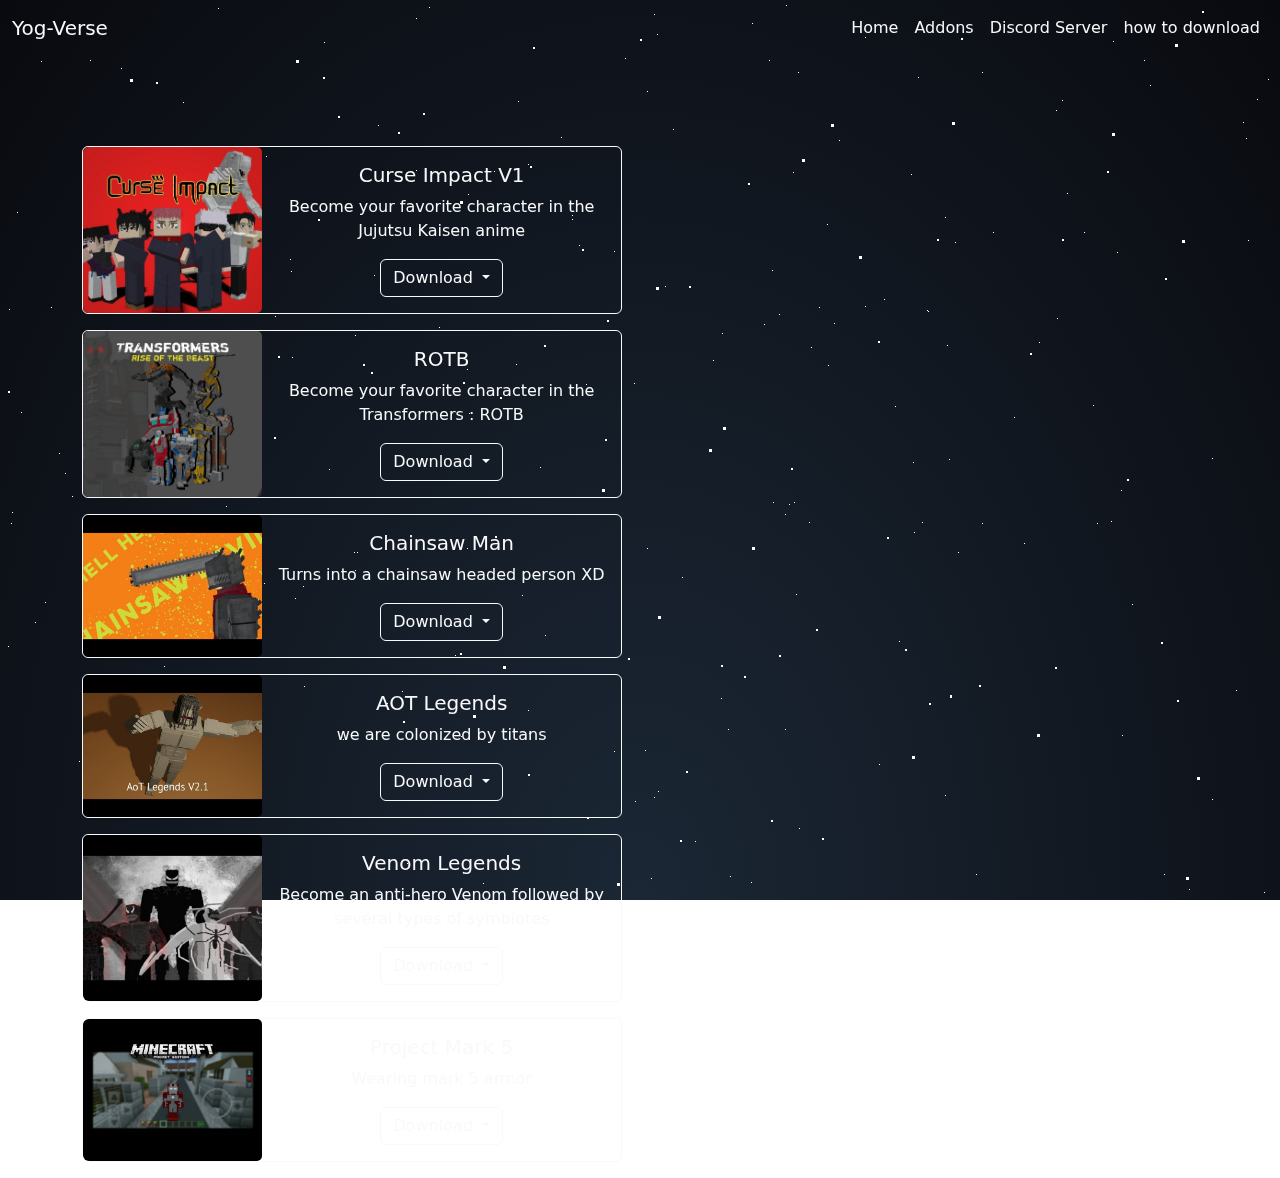
==== addons_page.html @ 13cfe0fe "Add files via upload" ====
<!DOCTYPE html>
<html lang="en">

<head>
  <meta charset="UTF-8">
  <meta name="viewport" content="width=device-width, initial-scale=1.0">
  <title>Home</title>
  <link rel="stylesheet" href="assets/css/style.css">
  <link rel="stylesheet" href="assets/css/bootstrap.min.css">
  <script defer src="assets/js/bootstrap.bundle.min.js"></script>
</head>

<body>
  <section class="wrapper">
    <div id="stars"></div>
    <div id="stars2"></div>
    <div id="stars3"></div>
  </section>

  <!-- Nav start -->
  <nav class="navbar navbar-expand-lg">
    <div class="container-fluid">
      <a class="navbar-brand text-light" href="index.html">Yog-Verse</a>
      <button class="navbar-toggler" type="button" data-bs-toggle="collapse" data-bs-target="#navbarNavAltMarkup"
        aria-controls="navbarNavAltMarkup" aria-expanded="false" aria-label="Toggle navigation">
        <span class="navbar-toggler-icon"></span>
      </button>
      <div class="collapse navbar-collapse" id="navbarNavAltMarkup">
        <div class="navbar-nav ms-auto">
          <a class="nav-link active text-light" aria-current="page" href="index.html">Home</a>
          <a class="nav-link text-light" href="addons_page.html">Addons</a>
          <a class="nav-link text-light" href="https://discord.gg/mgJJdWzcWv">Discord Server</a>
          <a class="nav-link text-light" href="https://youtube.com/shorts/YGCl0QVILXU?feature=share">how to download</a>
        </div>
      </div>
    </div>
  </nav>
  <!-- Nav end -->

  <section class="content2">
    <div class="container text-center text-light">
      <section class="hero">
        <!-- Curse Impact -->
        <div class="col">
          <div class="card mb-3 bg-transparent text-light border-light" style="max-width: 540px;">
            <div class="row g-0">
              <div class="col-md-4">
                <img src="assets/img/addons/CurseImpact.jpg" class="card-img rounded-start c-image">
              </div>
              <div class="col-md-8">
                <div class="card-body">
                  <h5 class="card-title">Curse Impact V1</h5>
                  <p class="card-text">Become your favorite character in the Jujutsu Kaisen anime</p>
                  <div class="dropdown">
                    <button class="btn btn-outline-light dropdown-toggle" type="button" data-bs-toggle="dropdown"
                      aria-expanded="false">
                      Download
                    </button>
                    <ul class="dropdown-menu">
                      <li><a class="dropdown-item"
                          href="https://www.mediafire.com/file/xs3nrbsyyehcwqd/curseImpact_1.20.81.mcaddon/file">For
                          Minecraft Pe 1.20.81</a></li>
                    </ul>
                  </div>
                </div>
              </div>
            </div>
          </div>
        </div>
        <!-- Curse Impact -->

        <!-- Rotb -->
        <div class="col">
          <div class="card mb-3 bg-transparent text-light border-light" style="max-width: 540px;">
            <div class="row g-0">
              <div class="col-md-4">
                <img src="assets/img/addons/Rotb.jpg" class="card-img rounded-start c-image">
              </div>
              <div class="col-md-8">
                <div class="card-body">
                  <h5 class="card-title">ROTB</h5>
                  <p class="card-text">Become your favorite character in the Transformers : ROTB</p>
                  <div class="dropdown">
                    <button class="btn btn-outline-light dropdown-toggle" type="button" data-bs-toggle="dropdown"
                      aria-expanded="false">
                      Download
                    </button>
                    <ul class="dropdown-menu">
                      <li><a class="dropdown-item"
                          href="https://www.mediafire.com/file/dchjpwi5pqcoc8w/ROTB-Map.zip/file">
                          Include Map</a></li>
                    </ul>
                  </div>
                </div>
              </div>
            </div>
          </div>
        </div>
        <!-- Rotb -->

        <!-- Chainsaw Man -->
        <div class="col">
          <div class="card mb-3 bg-transparent text-light border-light" style="max-width: 540px;">
            <div class="row g-0">
              <div class="col-md-4">
                <img src="assets/img/addons/chainsawMan.jpg" class="card-img rounded-start c-image">
              </div>
              <div class="col-md-8">
                <div class="card-body">
                  <h5 class="card-title">Chainsaw Man</h5>
                  <p class="card-text">Turns into a chainsaw headed person XD</p>
                  <div class="dropdown">
                    <button class="btn btn-outline-light dropdown-toggle" type="button" data-bs-toggle="dropdown"
                      aria-expanded="false">
                      Download
                    </button>
                    <ul class="dropdown-menu">
                      <li><a class="dropdown-item"
                          href="https://www.mediafire.com/file/15qdfbfw9cyu997/ChainsawMan_V1.zip/file">Version 1</a></li>
                          <li><a class="dropdown-item"
                            href="https://www.mediafire.com/file/bqsvydxfjxfstmn/ChainsawMan.mcaddon/file">Version 2</a></li>
                    </ul>
                  </div>
                </div>
              </div>
            </div>
          </div>
        </div>
        <!-- Chainsaw Man -->

        <!-- Aot -->
        <div class="col">
          <div class="card mb-3 bg-transparent text-light border-light" style="max-width: 540px;">
            <div class="row g-0">
              <div class="col-md-4">
                <img src="assets/img/addons/aot-legends.jpg" class="card-img rounded-start c-image">
              </div>
              <div class="col-md-8">
                <div class="card-body">
                  <h5 class="card-title">AOT Legends</h5>
                  <p class="card-text">we are colonized by titans</p>
                  <div class="dropdown">
                    <button class="btn btn-outline-light dropdown-toggle" type="button" data-bs-toggle="dropdown"
                      aria-expanded="false">
                      Download
                    </button>
                    <ul class="dropdown-menu">
                      <li><a class="dropdown-item" href="https://www.mediafire.com/file/mltpn8y6lc15j1r/AOT_Remake_V1.mcaddon/file">AOT V1</a></li>
                      <li><a class="dropdown-item" href="https://www.mediafire.com/file/kxf8bp538cio3pu/AoT_Legends_V1.5.mcaddon/file">AOT V1.5</a></li>
                      <li><a class="dropdown-item" href="https://www.mediafire.com/file/f0xepmtgtc8hzai/AoT_Legends_2.0.mcaddon/file">AOT V2</a></li>
                      <li><a class="dropdown-item" href="https://www.mediafire.com/file/5qihgt03e1gb109/Aot_Legends_2.1.7z/file">AOT V2.1</a></li>
                      <li><a class="dropdown-item" href="https://www.mediafire.com/file/ptelv0stjn405rn/AoT_The_War_Update.zip/file">AOT The War Update</a></li>
                      <li><a class="dropdown-item" href="https://www.mediafire.com/file/xiwmjmskhfdvfj4/BecomeNineTitans%255BBeta%255D.zip/file">Become Nine Titans[Beta]</a></li>
                    </ul>
                  </div>
                </div>
              </div>
            </div>
          </div>
        </div>
        <!-- Aot -->

        <!-- Venom -->
        <div class="col">
          <div class="card mb-3 bg-transparent text-light border-light" style="max-width: 540px;">
            <div class="row g-0">
              <div class="col-md-4">
                <img src="assets/img/addons/venom-verse.jpg" class="card-img rounded-start c-image">
              </div>
              <div class="col-md-8">
                <div class="card-body">
                  <h5 class="card-title">Venom Legends</h5>
                  <p class="card-text">Become an anti-hero Venom followed by several types of symbiotes</p>
                  <div class="dropdown">
                    <button class="btn btn-outline-light dropdown-toggle" type="button" data-bs-toggle="dropdown"
                      aria-expanded="false">
                      Download
                    </button>
                    <ul class="dropdown-menu">
                      <li><a class="dropdown-item" href="https://www.mediafire.com/file/fsagnwci491evcp/Venom_Addon.mcaddon/file">V1</a></li>
                      <li><a class="dropdown-item" href="https://www.mediafire.com/file/a5jllmhaovycs0v/Venom_Legends_V2.mcaddon/file">V2</a></li>
                      <li><a class="dropdown-item" href="https://www.mediafire.com/file/g2a5wkzkvc0fzs3/Venom_V3_%2528Fix%2529.zip/file">V3</a></li>
                    </ul>
                  </div>
                </div>
              </div>
            </div>
          </div>
        </div>
        <!-- Venom -->

        <!-- IronMan -->
        <div class="col">
          <div class="card mb-3 bg-transparent text-light border-light" style="max-width: 540px;">
            <div class="row g-0">
              <div class="col-md-4">
                <img src="assets/img/addons/iMark5.jpg" class="card-img rounded-start c-image">
              </div>
              <div class="col-md-8">
                <div class="card-body">
                  <h5 class="card-title">Project Mark 5</h5>
                  <p class="card-text">Wearing mark 5 armor</p>
                  <div class="dropdown">
                    <button class="btn btn-outline-light dropdown-toggle" type="button" data-bs-toggle="dropdown"
                      aria-expanded="false">
                      Download
                    </button>
                    <ul class="dropdown-menu">
                      <li><a class="dropdown-item" href="https://www.mediafire.com/file/3ujylip0rggehuo/Mark5_Beta_V0.1_.zip/file">Beta</a></li>
                      <li><a class="dropdown-item" href="https://www.mediafire.com/file/k5b8llivocb3u3o/ProjectMk5_V1.zip/file">v1</a></li>
                    </ul>
                  </div>
                </div>
              </div>
            </div>
          </div>
        </div>
        <!-- IronMan -->
      </section>
    </div>
  </section>

</body>

</html>
---- assets/css/style.css ----
.wrapper {
    position: fixed;
    top: 0;
    left: 0;
    height: 100vh;
    width: 100%;
    background: radial-gradient(ellipse at bottom, #1b2735 0%, #090a0f 100%);
    margin: 0;
    padding: 0;
}

body {
    padding: 0;
    margin: 0;
}

.content{
    position: fixed;
    top: 0;
    left: 0;
    height: 100vh;
    overflow: hidden;
}

.content{
    position: fixed;
    top: 0;
    left: 0;
    height: 100vh;
    overflow-y: scroll;
}


#stars {
    width: 1px;
    height: 1px;
    background: transparent;
    animation: animStar 50s linear infinite;
    /* STARS */
    /* ----------------------------------------------------------------------------- */
    box-shadow: 779px 1331px #fff, 324px 42px #fff, 303px 586px #fff,
        1312px 276px #fff, 451px 625px #fff, 521px 1931px #fff, 1087px 1871px #fff,
        36px 1546px #fff, 132px 934px #fff, 1698px 901px #fff, 1418px 664px #fff,
        1448px 1157px #fff, 1084px 232px #fff, 347px 1776px #fff, 1722px 243px #fff,
        1629px 835px #fff, 479px 969px #fff, 1231px 960px #fff, 586px 384px #fff,
        164px 527px #fff, 8px 646px #fff, 1150px 1126px #fff, 665px 1357px #fff,
        1556px 1982px #fff, 1260px 1961px #fff, 1675px 1741px #fff,
        1843px 1514px #fff, 718px 1628px #fff, 242px 1343px #fff, 1497px 1880px #fff,
        1364px 230px #fff, 1739px 1302px #fff, 636px 959px #fff, 304px 686px #fff,
        614px 751px #fff, 1935px 816px #fff, 1428px 60px #fff, 355px 335px #fff,
        1594px 158px #fff, 90px 60px #fff, 1553px 162px #fff, 1239px 1825px #fff,
        1945px 587px #fff, 749px 1785px #fff, 1987px 1172px #fff, 1301px 1237px #fff,
        1039px 342px #fff, 1585px 1481px #fff, 995px 1048px #fff, 524px 932px #fff,
        214px 413px #fff, 1701px 1300px #fff, 1037px 1613px #fff, 1871px 996px #fff,
        1360px 1635px #fff, 1110px 1313px #fff, 412px 1783px #fff, 1949px 177px #fff,
        903px 1854px #fff, 700px 1936px #fff, 378px 125px #fff, 308px 834px #fff,
        1118px 962px #fff, 1350px 1929px #fff, 781px 1811px #fff, 561px 137px #fff,
        757px 1148px #fff, 1670px 1979px #fff, 343px 739px #fff, 945px 795px #fff,
        576px 1903px #fff, 1078px 1436px #fff, 1583px 450px #fff, 1366px 474px #fff,
        297px 1873px #fff, 192px 162px #fff, 1624px 1633px #fff, 59px 453px #fff,
        82px 1872px #fff, 1933px 498px #fff, 1966px 1974px #fff, 1975px 1688px #fff,
        779px 314px #fff, 1858px 1543px #fff, 73px 1507px #fff, 1693px 975px #fff,
        1683px 108px #fff, 1768px 1654px #fff, 654px 14px #fff, 494px 171px #fff,
        1689px 1895px #fff, 1660px 263px #fff, 1031px 903px #fff, 1203px 1393px #fff,
        1333px 1421px #fff, 1113px 41px #fff, 1206px 1645px #fff, 1325px 1635px #fff,
        142px 388px #fff, 572px 215px #fff, 1535px 296px #fff, 1419px 407px #fff,
        1379px 1003px #fff, 329px 469px #fff, 1791px 1652px #fff, 935px 1802px #fff,
        1330px 1820px #fff, 421px 1933px #fff, 828px 365px #fff, 275px 316px #fff,
        707px 960px #fff, 1605px 1554px #fff, 625px 58px #fff, 717px 1697px #fff,
        1669px 246px #fff, 1925px 322px #fff, 1154px 1803px #fff, 1929px 295px #fff,
        1248px 240px #fff, 1045px 1755px #fff, 166px 942px #fff, 1888px 1773px #fff,
        678px 1963px #fff, 1370px 569px #fff, 1974px 1400px #fff, 1786px 460px #fff,
        51px 307px #fff, 784px 1400px #fff, 730px 1258px #fff, 1712px 393px #fff,
        416px 170px #fff, 1797px 1932px #fff, 572px 219px #fff, 1557px 1856px #fff,
        218px 8px #fff, 348px 1334px #fff, 469px 413px #fff, 385px 1738px #fff,
        1357px 1818px #fff, 240px 942px #fff, 248px 1847px #fff, 1535px 806px #fff,
        236px 1514px #fff, 1429px 1556px #fff, 73px 1633px #fff, 1398px 1121px #fff,
        671px 1301px #fff, 1404px 1663px #fff, 740px 1018px #fff, 1600px 377px #fff,
        785px 514px #fff, 112px 1084px #fff, 1915px 1887px #fff, 1463px 1848px #fff,
        687px 1115px #fff, 1268px 1768px #fff, 1729px 1425px #fff,
        1284px 1022px #fff, 801px 974px #fff, 1975px 1317px #fff, 1354px 834px #fff,
        1446px 1484px #fff, 1283px 1786px #fff, 11px 523px #fff, 1842px 236px #fff,
        1355px 654px #fff, 429px 7px #fff, 1033px 1128px #fff, 157px 297px #fff,
        545px 635px #fff, 52px 1080px #fff, 827px 1520px #fff, 1121px 490px #fff,
        9px 309px #fff, 1744px 1586px #fff, 1014px 417px #fff, 1534px 524px #fff,
        958px 552px #fff, 1403px 1496px #fff, 387px 703px #fff, 1522px 548px #fff,
        1355px 282px #fff, 1532px 601px #fff, 1838px 790px #fff, 290px 259px #fff,
        295px 598px #fff, 1601px 539px #fff, 1561px 1272px #fff, 34px 1922px #fff,
        1024px 543px #fff, 467px 369px #fff, 722px 333px #fff, 1976px 1255px #fff,
        766px 983px #fff, 1582px 1285px #fff, 12px 512px #fff, 617px 1410px #fff,
        682px 577px #fff, 1334px 1438px #fff, 439px 327px #fff, 1617px 1661px #fff,
        673px 129px #fff, 794px 941px #fff, 1386px 1902px #fff, 37px 1353px #fff,
        1467px 1353px #fff, 416px 18px #fff, 187px 344px #fff, 200px 1898px #fff,
        1491px 1619px #fff, 811px 347px #fff, 924px 1827px #fff, 945px 217px #fff,
        1735px 1228px #fff, 379px 1890px #fff, 79px 761px #fff, 825px 1837px #fff,
        1980px 1558px #fff, 1308px 1573px #fff, 1488px 1726px #fff,
        382px 1208px #fff, 522px 595px #fff, 1277px 1898px #fff, 354px 552px #fff,
        161px 1784px #fff, 614px 251px #fff, 526px 1576px #fff, 17px 212px #fff,
        179px 996px #fff, 467px 1208px #fff, 1944px 1838px #fff, 1140px 1093px #fff,
        858px 1007px #fff, 200px 1064px #fff, 423px 1964px #fff, 1945px 439px #fff,
        1377px 689px #fff, 1120px 1437px #fff, 1876px 668px #fff, 907px 1324px #fff,
        343px 1976px #fff, 1816px 1501px #fff, 1849px 177px #fff, 647px 91px #fff,
        1984px 1012px #fff, 1336px 1300px #fff, 128px 648px #fff, 305px 1060px #fff,
        1324px 826px #fff, 1263px 1314px #fff, 1801px 629px #fff, 1614px 1555px #fff,
        1634px 90px #fff, 1603px 452px #fff, 891px 1984px #fff, 1556px 1906px #fff,
        121px 68px #fff, 1676px 1714px #fff, 516px 936px #fff, 1947px 1492px #fff,
        1455px 1519px #fff, 45px 602px #fff, 205px 1039px #fff, 793px 172px #fff,
        1562px 1739px #fff, 1056px 110px #fff, 1512px 379px #fff, 1795px 1621px #fff,
        1848px 607px #fff, 262px 1719px #fff, 477px 991px #fff, 483px 883px #fff,
        1239px 1197px #fff, 1496px 647px #fff, 1649px 25px #fff, 1491px 1946px #fff,
        119px 996px #fff, 179px 1472px #fff, 1341px 808px #fff, 1565px 1700px #fff,
        407px 1544px #fff, 1754px 357px #fff, 1288px 981px #fff, 902px 1997px #fff,
        1755px 1668px #fff, 186px 877px #fff, 1202px 1882px #fff, 461px 1213px #fff,
        1400px 748px #fff, 1969px 1899px #fff, 809px 522px #fff, 514px 1219px #fff,
        374px 275px #fff, 938px 1973px #fff, 357px 552px #fff, 144px 1722px #fff,
        1572px 912px #fff, 402px 1858px #fff, 1544px 1195px #fff, 667px 1257px #fff,
        727px 1496px #fff, 993px 232px #fff, 1772px 313px #fff, 1040px 1590px #fff,
        1204px 1973px #fff, 1268px 79px #fff, 1555px 1048px #fff, 986px 1707px #fff,
        978px 1710px #fff, 713px 360px #fff, 407px 863px #fff, 461px 736px #fff,
        284px 1608px #fff, 103px 430px #fff, 1283px 1319px #fff, 977px 1186px #fff,
        1966px 1516px #fff, 1287px 1129px #fff, 70px 1098px #fff, 1189px 889px #fff,
        1126px 1734px #fff, 309px 1292px #fff, 879px 764px #fff, 65px 473px #fff,
        1003px 1959px #fff, 658px 791px #fff, 402px 1576px #fff, 35px 622px #fff,
        529px 1589px #fff, 164px 666px #fff, 1876px 1290px #fff, 1541px 526px #fff,
        270px 1297px #fff, 440px 865px #fff, 1500px 802px #fff, 182px 1754px #fff,
        1264px 892px #fff, 272px 1249px #fff, 1289px 1535px #fff, 190px 1646px #fff,
        955px 242px #fff, 1456px 1597px #fff, 1727px 1983px #fff, 635px 801px #fff,
        226px 455px #fff, 1396px 1710px #fff, 849px 1863px #fff, 237px 1264px #fff,
        839px 140px #fff, 1122px 735px #fff, 1280px 15px #fff, 1318px 242px #fff,
        1819px 1148px #fff, 333px 1392px #fff, 1949px 553px #fff, 1878px 1332px #fff,
        467px 548px #fff, 1812px 1082px #fff, 1067px 193px #fff, 243px 156px #fff,
        483px 1616px #fff, 1714px 933px #fff, 759px 1800px #fff, 1822px 995px #fff,
        1877px 572px #fff, 581px 1084px #fff, 107px 732px #fff, 642px 1837px #fff,
        166px 1493px #fff, 1555px 198px #fff, 819px 307px #fff, 947px 345px #fff,
        827px 224px #fff, 927px 1394px #fff, 540px 467px #fff, 1093px 405px #fff,
        1140px 927px #fff, 130px 529px #fff, 33px 1980px #fff, 1147px 1663px #fff,
        1616px 1436px #fff, 528px 710px #fff, 798px 1100px #fff, 505px 1480px #fff,
        899px 641px #fff, 1909px 1949px #fff, 1311px 964px #fff, 979px 1301px #fff,
        1393px 969px #fff, 1793px 1886px #fff, 292px 357px #fff, 1196px 1718px #fff,
        1290px 1994px #fff, 537px 1973px #fff, 1181px 1674px #fff,
        1740px 1566px #fff, 1307px 265px #fff, 922px 522px #fff, 1892px 472px #fff,
        384px 1746px #fff, 392px 1098px #fff, 647px 548px #fff, 390px 1498px #fff,
        1246px 138px #fff, 730px 876px #fff, 192px 1472px #fff, 1790px 1789px #fff,
        928px 311px #fff, 1253px 1647px #fff, 747px 1921px #fff, 1561px 1025px #fff,
        1533px 1292px #fff, 1985px 195px #fff, 728px 729px #fff, 1712px 1936px #fff,
        512px 1717px #fff, 1528px 483px #fff, 313px 1642px #fff, 281px 1849px #fff,
        1212px 799px #fff, 435px 1191px #fff, 1422px 611px #fff, 1718px 1964px #fff,
        411px 944px #fff, 210px 636px #fff, 1502px 1295px #fff, 1434px 349px #fff,
        769px 60px #fff, 747px 1053px #fff, 789px 504px #fff, 1436px 1264px #fff,
        1893px 1225px #fff, 1394px 1788px #fff, 1108px 1317px #fff,
        1673px 1395px #fff, 854px 1010px #fff, 1705px 80px #fff, 1858px 148px #fff,
        1729px 344px #fff, 1388px 664px #fff, 895px 406px #fff, 1479px 157px #fff,
        1441px 1157px #fff, 552px 1900px #fff, 516px 364px #fff, 1647px 189px #fff,
        1427px 1071px #fff, 785px 729px #fff, 1080px 1710px #fff, 504px 204px #fff,
        1177px 1622px #fff, 657px 34px #fff, 1296px 1099px #fff, 248px 180px #fff,
        1212px 1568px #fff, 667px 1562px #fff, 695px 841px #fff, 1608px 1247px #fff,
        751px 882px #fff, 87px 167px #fff, 607px 1368px #fff, 1363px 1203px #fff,
        1836px 317px #fff, 1668px 1703px #fff, 830px 1154px #fff, 1721px 1398px #fff,
        1601px 1280px #fff, 976px 874px #fff, 1743px 254px #fff, 1020px 1815px #fff,
        1670px 1766px #fff, 1890px 735px #fff, 1379px 136px #fff, 1864px 695px #fff,
        206px 965px #fff, 1404px 1932px #fff, 1923px 1360px #fff, 247px 682px #fff,
        519px 1708px #fff, 645px 750px #fff, 1164px 1204px #fff, 834px 323px #fff,
        172px 1350px #fff, 213px 972px #fff, 1837px 190px #fff, 285px 1806px #fff,
        1047px 1299px #fff, 1548px 825px #fff, 1730px 324px #fff, 1346px 1909px #fff,
        772px 270px #fff, 345px 1190px #fff, 478px 1433px #fff, 1479px 25px #fff,
        1994px 1830px #fff, 1744px 732px #fff, 20px 1635px #fff, 690px 1795px #fff,
        1594px 569px #fff, 579px 245px #fff, 1398px 733px #fff, 408px 1352px #fff,
        1774px 120px #fff, 1152px 1370px #fff, 1698px 1810px #fff, 710px 1450px #fff,
        665px 286px #fff, 493px 1720px #fff, 786px 5px #fff, 637px 1140px #fff,
        764px 324px #fff, 927px 310px #fff, 938px 1424px #fff, 1884px 744px #fff,
        913px 462px #fff, 1831px 1936px #fff, 1527px 249px #fff, 36px 1381px #fff,
        1597px 581px #fff, 1530px 355px #fff, 949px 459px #fff, 799px 828px #fff,
        242px 1471px #fff, 654px 797px #fff, 796px 594px #fff, 1365px 678px #fff,
        752px 23px #fff, 1630px 541px #fff, 982px 72px #fff, 1733px 1831px #fff,
        21px 412px #fff, 775px 998px #fff, 335px 1945px #fff, 264px 583px #fff,
        158px 1311px #fff, 528px 164px #fff, 1978px 574px #fff, 717px 1203px #fff,
        734px 1591px #fff, 1555px 820px #fff, 16px 1943px #fff, 1625px 1177px #fff,
        1236px 690px #fff, 1585px 1590px #fff, 1737px 1728px #fff, 721px 698px #fff,
        1804px 1186px #fff, 166px 980px #fff, 1850px 230px #fff, 330px 1712px #fff,
        95px 797px #fff, 1948px 1078px #fff, 469px 939px #fff, 1269px 1899px #fff,
        955px 1220px #fff, 1137px 1075px #fff, 312px 1293px #fff, 986px 1762px #fff,
        1103px 1238px #fff, 428px 1993px #fff, 355px 570px #fff, 977px 1836px #fff,
        1395px 1092px #fff, 276px 913px #fff, 1743px 656px #fff, 773px 502px #fff,
        1686px 1322px #fff, 1516px 1945px #fff, 1334px 501px #fff, 266px 156px #fff,
        455px 655px #fff, 798px 72px #fff, 1059px 1259px #fff, 1402px 1687px #fff,
        236px 1329px #fff, 1455px 786px #fff, 146px 1228px #fff, 1851px 823px #fff,
        1062px 100px #fff, 1220px 953px #fff, 20px 1826px #fff, 36px 1063px #fff,
        1525px 338px #fff, 790px 1521px #fff, 741px 1099px #fff, 288px 1489px #fff,
        700px 1060px #fff, 390px 1071px #fff, 411px 1036px #fff, 1853px 1072px #fff,
        1446px 1085px #fff, 1164px 874px #fff, 924px 925px #fff, 291px 271px #fff,
        1257px 1964px #fff, 1580px 1352px #fff, 1507px 1216px #fff, 211px 956px #fff,
        985px 1195px #fff, 975px 1640px #fff, 518px 101px #fff, 663px 1395px #fff,
        914px 532px #fff, 145px 1320px #fff, 69px 1397px #fff, 982px 523px #fff,
        257px 725px #fff, 1599px 831px #fff, 1636px 1513px #fff, 1250px 1158px #fff,
        1132px 604px #fff, 183px 102px #fff, 1057px 318px #fff, 1247px 1835px #fff,
        1983px 1110px #fff, 1077px 1455px #fff, 921px 1770px #fff, 806px 1350px #fff,
        1938px 1992px #fff, 855px 1260px #fff, 902px 1345px #fff, 658px 1908px #fff,
        1845px 679px #fff, 712px 1482px #fff, 595px 950px #fff, 1784px 1992px #fff,
        1847px 1785px #fff, 691px 1004px #fff, 175px 1179px #fff, 1666px 1911px #fff,
        41px 61px #fff, 971px 1080px #fff, 1830px 1450px #fff, 1351px 1518px #fff,
        1257px 99px #fff, 1395px 1498px #fff, 1117px 252px #fff, 1779px 597px #fff,
        1346px 729px #fff, 1108px 1144px #fff, 402px 691px #fff, 72px 496px #fff,
        1673px 1604px #fff, 1497px 974px #fff, 1865px 1664px #fff, 88px 806px #fff,
        918px 77px #fff, 244px 1118px #fff, 256px 1820px #fff, 1851px 1840px #fff,
        605px 1851px #fff, 634px 383px #fff, 865px 37px #fff, 943px 1024px #fff,
        1951px 177px #fff, 1097px 523px #fff, 985px 1700px #fff, 1243px 122px #fff,
        768px 1070px #fff, 468px 194px #fff, 320px 1867px #fff, 1850px 185px #fff,
        380px 1616px #fff, 468px 1294px #fff, 1122px 1743px #fff, 884px 299px #fff,
        1300px 1917px #fff, 1860px 396px #fff, 1270px 990px #fff, 529px 733px #fff,
        1975px 1347px #fff, 1885px 685px #fff, 226px 506px #fff, 651px 878px #fff,
        1323px 680px #fff, 1284px 680px #fff, 238px 1967px #fff, 911px 174px #fff,
        1111px 521px #fff, 1150px 85px #fff, 794px 502px #fff, 484px 1856px #fff,
        1809px 368px #fff, 112px 953px #fff, 590px 1009px #fff, 1655px 311px #fff,
        100px 1026px #fff, 1803px 352px #fff, 865px 306px #fff, 1077px 1019px #fff,
        1335px 872px #fff, 1647px 1298px #fff, 1233px 1387px #fff, 698px 1036px #fff,
        659px 1860px #fff, 388px 1412px #fff, 1212px 458px #fff, 755px 1468px #fff,
        696px 1654px #fff, 1144px 60px #fff;
}

#stars:after {
    content: '';
    position: absolute;
    top: 2000px;
    width: 1px;
    height: 1px;
    background: transparent;
    /* STARS: AFTER*/
    /* ----------------------------------------------------------------------------- */
    box-shadow: 779px 1331px #fff, 324px 42px #fff, 303px 586px #fff,
        1312px 276px #fff, 451px 625px #fff, 521px 1931px #fff, 1087px 1871px #fff,
        36px 1546px #fff, 132px 934px #fff, 1698px 901px #fff, 1418px 664px #fff,
        1448px 1157px #fff, 1084px 232px #fff, 347px 1776px #fff, 1722px 243px #fff,
        1629px 835px #fff, 479px 969px #fff, 1231px 960px #fff, 586px 384px #fff,
        164px 527px #fff, 8px 646px #fff, 1150px 1126px #fff, 665px 1357px #fff,
        1556px 1982px #fff, 1260px 1961px #fff, 1675px 1741px #fff,
        1843px 1514px #fff, 718px 1628px #fff, 242px 1343px #fff, 1497px 1880px #fff,
        1364px 230px #fff, 1739px 1302px #fff, 636px 959px #fff, 304px 686px #fff,
        614px 751px #fff, 1935px 816px #fff, 1428px 60px #fff, 355px 335px #fff,
        1594px 158px #fff, 90px 60px #fff, 1553px 162px #fff, 1239px 1825px #fff,
        1945px 587px #fff, 749px 1785px #fff, 1987px 1172px #fff, 1301px 1237px #fff,
        1039px 342px #fff, 1585px 1481px #fff, 995px 1048px #fff, 524px 932px #fff,
        214px 413px #fff, 1701px 1300px #fff, 1037px 1613px #fff, 1871px 996px #fff,
        1360px 1635px #fff, 1110px 1313px #fff, 412px 1783px #fff, 1949px 177px #fff,
        903px 1854px #fff, 700px 1936px #fff, 378px 125px #fff, 308px 834px #fff,
        1118px 962px #fff, 1350px 1929px #fff, 781px 1811px #fff, 561px 137px #fff,
        757px 1148px #fff, 1670px 1979px #fff, 343px 739px #fff, 945px 795px #fff,
        576px 1903px #fff, 1078px 1436px #fff, 1583px 450px #fff, 1366px 474px #fff,
        297px 1873px #fff, 192px 162px #fff, 1624px 1633px #fff, 59px 453px #fff,
        82px 1872px #fff, 1933px 498px #fff, 1966px 1974px #fff, 1975px 1688px #fff,
        779px 314px #fff, 1858px 1543px #fff, 73px 1507px #fff, 1693px 975px #fff,
        1683px 108px #fff, 1768px 1654px #fff, 654px 14px #fff, 494px 171px #fff,
        1689px 1895px #fff, 1660px 263px #fff, 1031px 903px #fff, 1203px 1393px #fff,
        1333px 1421px #fff, 1113px 41px #fff, 1206px 1645px #fff, 1325px 1635px #fff,
        142px 388px #fff, 572px 215px #fff, 1535px 296px #fff, 1419px 407px #fff,
        1379px 1003px #fff, 329px 469px #fff, 1791px 1652px #fff, 935px 1802px #fff,
        1330px 1820px #fff, 421px 1933px #fff, 828px 365px #fff, 275px 316px #fff,
        707px 960px #fff, 1605px 1554px #fff, 625px 58px #fff, 717px 1697px #fff,
        1669px 246px #fff, 1925px 322px #fff, 1154px 1803px #fff, 1929px 295px #fff,
        1248px 240px #fff, 1045px 1755px #fff, 166px 942px #fff, 1888px 1773px #fff,
        678px 1963px #fff, 1370px 569px #fff, 1974px 1400px #fff, 1786px 460px #fff,
        51px 307px #fff, 784px 1400px #fff, 730px 1258px #fff, 1712px 393px #fff,
        416px 170px #fff, 1797px 1932px #fff, 572px 219px #fff, 1557px 1856px #fff,
        218px 8px #fff, 348px 1334px #fff, 469px 413px #fff, 385px 1738px #fff,
        1357px 1818px #fff, 240px 942px #fff, 248px 1847px #fff, 1535px 806px #fff,
        236px 1514px #fff, 1429px 1556px #fff, 73px 1633px #fff, 1398px 1121px #fff,
        671px 1301px #fff, 1404px 1663px #fff, 740px 1018px #fff, 1600px 377px #fff,
        785px 514px #fff, 112px 1084px #fff, 1915px 1887px #fff, 1463px 1848px #fff,
        687px 1115px #fff, 1268px 1768px #fff, 1729px 1425px #fff,
        1284px 1022px #fff, 801px 974px #fff, 1975px 1317px #fff, 1354px 834px #fff,
        1446px 1484px #fff, 1283px 1786px #fff, 11px 523px #fff, 1842px 236px #fff,
        1355px 654px #fff, 429px 7px #fff, 1033px 1128px #fff, 157px 297px #fff,
        545px 635px #fff, 52px 1080px #fff, 827px 1520px #fff, 1121px 490px #fff,
        9px 309px #fff, 1744px 1586px #fff, 1014px 417px #fff, 1534px 524px #fff,
        958px 552px #fff, 1403px 1496px #fff, 387px 703px #fff, 1522px 548px #fff,
        1355px 282px #fff, 1532px 601px #fff, 1838px 790px #fff, 290px 259px #fff,
        295px 598px #fff, 1601px 539px #fff, 1561px 1272px #fff, 34px 1922px #fff,
        1024px 543px #fff, 467px 369px #fff, 722px 333px #fff, 1976px 1255px #fff,
        766px 983px #fff, 1582px 1285px #fff, 12px 512px #fff, 617px 1410px #fff,
        682px 577px #fff, 1334px 1438px #fff, 439px 327px #fff, 1617px 1661px #fff,
        673px 129px #fff, 794px 941px #fff, 1386px 1902px #fff, 37px 1353px #fff,
        1467px 1353px #fff, 416px 18px #fff, 187px 344px #fff, 200px 1898px #fff,
        1491px 1619px #fff, 811px 347px #fff, 924px 1827px #fff, 945px 217px #fff,
        1735px 1228px #fff, 379px 1890px #fff, 79px 761px #fff, 825px 1837px #fff,
        1980px 1558px #fff, 1308px 1573px #fff, 1488px 1726px #fff,
        382px 1208px #fff, 522px 595px #fff, 1277px 1898px #fff, 354px 552px #fff,
        161px 1784px #fff, 614px 251px #fff, 526px 1576px #fff, 17px 212px #fff,
        179px 996px #fff, 467px 1208px #fff, 1944px 1838px #fff, 1140px 1093px #fff,
        858px 1007px #fff, 200px 1064px #fff, 423px 1964px #fff, 1945px 439px #fff,
        1377px 689px #fff, 1120px 1437px #fff, 1876px 668px #fff, 907px 1324px #fff,
        343px 1976px #fff, 1816px 1501px #fff, 1849px 177px #fff, 647px 91px #fff,
        1984px 1012px #fff, 1336px 1300px #fff, 128px 648px #fff, 305px 1060px #fff,
        1324px 826px #fff, 1263px 1314px #fff, 1801px 629px #fff, 1614px 1555px #fff,
        1634px 90px #fff, 1603px 452px #fff, 891px 1984px #fff, 1556px 1906px #fff,
        121px 68px #fff, 1676px 1714px #fff, 516px 936px #fff, 1947px 1492px #fff,
        1455px 1519px #fff, 45px 602px #fff, 205px 1039px #fff, 793px 172px #fff,
        1562px 1739px #fff, 1056px 110px #fff, 1512px 379px #fff, 1795px 1621px #fff,
        1848px 607px #fff, 262px 1719px #fff, 477px 991px #fff, 483px 883px #fff,
        1239px 1197px #fff, 1496px 647px #fff, 1649px 25px #fff, 1491px 1946px #fff,
        119px 996px #fff, 179px 1472px #fff, 1341px 808px #fff, 1565px 1700px #fff,
        407px 1544px #fff, 1754px 357px #fff, 1288px 981px #fff, 902px 1997px #fff,
        1755px 1668px #fff, 186px 877px #fff, 1202px 1882px #fff, 461px 1213px #fff,
        1400px 748px #fff, 1969px 1899px #fff, 809px 522px #fff, 514px 1219px #fff,
        374px 275px #fff, 938px 1973px #fff, 357px 552px #fff, 144px 1722px #fff,
        1572px 912px #fff, 402px 1858px #fff, 1544px 1195px #fff, 667px 1257px #fff,
        727px 1496px #fff, 993px 232px #fff, 1772px 313px #fff, 1040px 1590px #fff,
        1204px 1973px #fff, 1268px 79px #fff, 1555px 1048px #fff, 986px 1707px #fff,
        978px 1710px #fff, 713px 360px #fff, 407px 863px #fff, 461px 736px #fff,
        284px 1608px #fff, 103px 430px #fff, 1283px 1319px #fff, 977px 1186px #fff,
        1966px 1516px #fff, 1287px 1129px #fff, 70px 1098px #fff, 1189px 889px #fff,
        1126px 1734px #fff, 309px 1292px #fff, 879px 764px #fff, 65px 473px #fff,
        1003px 1959px #fff, 658px 791px #fff, 402px 1576px #fff, 35px 622px #fff,
        529px 1589px #fff, 164px 666px #fff, 1876px 1290px #fff, 1541px 526px #fff,
        270px 1297px #fff, 440px 865px #fff, 1500px 802px #fff, 182px 1754px #fff,
        1264px 892px #fff, 272px 1249px #fff, 1289px 1535px #fff, 190px 1646px #fff,
        955px 242px #fff, 1456px 1597px #fff, 1727px 1983px #fff, 635px 801px #fff,
        226px 455px #fff, 1396px 1710px #fff, 849px 1863px #fff, 237px 1264px #fff,
        839px 140px #fff, 1122px 735px #fff, 1280px 15px #fff, 1318px 242px #fff,
        1819px 1148px #fff, 333px 1392px #fff, 1949px 553px #fff, 1878px 1332px #fff,
        467px 548px #fff, 1812px 1082px #fff, 1067px 193px #fff, 243px 156px #fff,
        483px 1616px #fff, 1714px 933px #fff, 759px 1800px #fff, 1822px 995px #fff,
        1877px 572px #fff, 581px 1084px #fff, 107px 732px #fff, 642px 1837px #fff,
        166px 1493px #fff, 1555px 198px #fff, 819px 307px #fff, 947px 345px #fff,
        827px 224px #fff, 927px 1394px #fff, 540px 467px #fff, 1093px 405px #fff,
        1140px 927px #fff, 130px 529px #fff, 33px 1980px #fff, 1147px 1663px #fff,
        1616px 1436px #fff, 528px 710px #fff, 798px 1100px #fff, 505px 1480px #fff,
        899px 641px #fff, 1909px 1949px #fff, 1311px 964px #fff, 979px 1301px #fff,
        1393px 969px #fff, 1793px 1886px #fff, 292px 357px #fff, 1196px 1718px #fff,
        1290px 1994px #fff, 537px 1973px #fff, 1181px 1674px #fff,
        1740px 1566px #fff, 1307px 265px #fff, 922px 522px #fff, 1892px 472px #fff,
        384px 1746px #fff, 392px 1098px #fff, 647px 548px #fff, 390px 1498px #fff,
        1246px 138px #fff, 730px 876px #fff, 192px 1472px #fff, 1790px 1789px #fff,
        928px 311px #fff, 1253px 1647px #fff, 747px 1921px #fff, 1561px 1025px #fff,
        1533px 1292px #fff, 1985px 195px #fff, 728px 729px #fff, 1712px 1936px #fff,
        512px 1717px #fff, 1528px 483px #fff, 313px 1642px #fff, 281px 1849px #fff,
        1212px 799px #fff, 435px 1191px #fff, 1422px 611px #fff, 1718px 1964px #fff,
        411px 944px #fff, 210px 636px #fff, 1502px 1295px #fff, 1434px 349px #fff,
        769px 60px #fff, 747px 1053px #fff, 789px 504px #fff, 1436px 1264px #fff,
        1893px 1225px #fff, 1394px 1788px #fff, 1108px 1317px #fff,
        1673px 1395px #fff, 854px 1010px #fff, 1705px 80px #fff, 1858px 148px #fff,
        1729px 344px #fff, 1388px 664px #fff, 895px 406px #fff, 1479px 157px #fff,
        1441px 1157px #fff, 552px 1900px #fff, 516px 364px #fff, 1647px 189px #fff,
        1427px 1071px #fff, 785px 729px #fff, 1080px 1710px #fff, 504px 204px #fff,
        1177px 1622px #fff, 657px 34px #fff, 1296px 1099px #fff, 248px 180px #fff,
        1212px 1568px #fff, 667px 1562px #fff, 695px 841px #fff, 1608px 1247px #fff,
        751px 882px #fff, 87px 167px #fff, 607px 1368px #fff, 1363px 1203px #fff,
        1836px 317px #fff, 1668px 1703px #fff, 830px 1154px #fff, 1721px 1398px #fff,
        1601px 1280px #fff, 976px 874px #fff, 1743px 254px #fff, 1020px 1815px #fff,
        1670px 1766px #fff, 1890px 735px #fff, 1379px 136px #fff, 1864px 695px #fff,
        206px 965px #fff, 1404px 1932px #fff, 1923px 1360px #fff, 247px 682px #fff,
        519px 1708px #fff, 645px 750px #fff, 1164px 1204px #fff, 834px 323px #fff,
        172px 1350px #fff, 213px 972px #fff, 1837px 190px #fff, 285px 1806px #fff,
        1047px 1299px #fff, 1548px 825px #fff, 1730px 324px #fff, 1346px 1909px #fff,
        772px 270px #fff, 345px 1190px #fff, 478px 1433px #fff, 1479px 25px #fff,
        1994px 1830px #fff, 1744px 732px #fff, 20px 1635px #fff, 690px 1795px #fff,
        1594px 569px #fff, 579px 245px #fff, 1398px 733px #fff, 408px 1352px #fff,
        1774px 120px #fff, 1152px 1370px #fff, 1698px 1810px #fff, 710px 1450px #fff,
        665px 286px #fff, 493px 1720px #fff, 786px 5px #fff, 637px 1140px #fff,
        764px 324px #fff, 927px 310px #fff, 938px 1424px #fff, 1884px 744px #fff,
        913px 462px #fff, 1831px 1936px #fff, 1527px 249px #fff, 36px 1381px #fff,
        1597px 581px #fff, 1530px 355px #fff, 949px 459px #fff, 799px 828px #fff,
        242px 1471px #fff, 654px 797px #fff, 796px 594px #fff, 1365px 678px #fff,
        752px 23px #fff, 1630px 541px #fff, 982px 72px #fff, 1733px 1831px #fff,
        21px 412px #fff, 775px 998px #fff, 335px 1945px #fff, 264px 583px #fff,
        158px 1311px #fff, 528px 164px #fff, 1978px 574px #fff, 717px 1203px #fff,
        734px 1591px #fff, 1555px 820px #fff, 16px 1943px #fff, 1625px 1177px #fff,
        1236px 690px #fff, 1585px 1590px #fff, 1737px 1728px #fff, 721px 698px #fff,
        1804px 1186px #fff, 166px 980px #fff, 1850px 230px #fff, 330px 1712px #fff,
        95px 797px #fff, 1948px 1078px #fff, 469px 939px #fff, 1269px 1899px #fff,
        955px 1220px #fff, 1137px 1075px #fff, 312px 1293px #fff, 986px 1762px #fff,
        1103px 1238px #fff, 428px 1993px #fff, 355px 570px #fff, 977px 1836px #fff,
        1395px 1092px #fff, 276px 913px #fff, 1743px 656px #fff, 773px 502px #fff,
        1686px 1322px #fff, 1516px 1945px #fff, 1334px 501px #fff, 266px 156px #fff,
        455px 655px #fff, 798px 72px #fff, 1059px 1259px #fff, 1402px 1687px #fff,
        236px 1329px #fff, 1455px 786px #fff, 146px 1228px #fff, 1851px 823px #fff,
        1062px 100px #fff, 1220px 953px #fff, 20px 1826px #fff, 36px 1063px #fff,
        1525px 338px #fff, 790px 1521px #fff, 741px 1099px #fff, 288px 1489px #fff,
        700px 1060px #fff, 390px 1071px #fff, 411px 1036px #fff, 1853px 1072px #fff,
        1446px 1085px #fff, 1164px 874px #fff, 924px 925px #fff, 291px 271px #fff,
        1257px 1964px #fff, 1580px 1352px #fff, 1507px 1216px #fff, 211px 956px #fff,
        985px 1195px #fff, 975px 1640px #fff, 518px 101px #fff, 663px 1395px #fff,
        914px 532px #fff, 145px 1320px #fff, 69px 1397px #fff, 982px 523px #fff,
        257px 725px #fff, 1599px 831px #fff, 1636px 1513px #fff, 1250px 1158px #fff,
        1132px 604px #fff, 183px 102px #fff, 1057px 318px #fff, 1247px 1835px #fff,
        1983px 1110px #fff, 1077px 1455px #fff, 921px 1770px #fff, 806px 1350px #fff,
        1938px 1992px #fff, 855px 1260px #fff, 902px 1345px #fff, 658px 1908px #fff,
        1845px 679px #fff, 712px 1482px #fff, 595px 950px #fff, 1784px 1992px #fff,
        1847px 1785px #fff, 691px 1004px #fff, 175px 1179px #fff, 1666px 1911px #fff,
        41px 61px #fff, 971px 1080px #fff, 1830px 1450px #fff, 1351px 1518px #fff,
        1257px 99px #fff, 1395px 1498px #fff, 1117px 252px #fff, 1779px 597px #fff,
        1346px 729px #fff, 1108px 1144px #fff, 402px 691px #fff, 72px 496px #fff,
        1673px 1604px #fff, 1497px 974px #fff, 1865px 1664px #fff, 88px 806px #fff,
        918px 77px #fff, 244px 1118px #fff, 256px 1820px #fff, 1851px 1840px #fff,
        605px 1851px #fff, 634px 383px #fff, 865px 37px #fff, 943px 1024px #fff,
        1951px 177px #fff, 1097px 523px #fff, 985px 1700px #fff, 1243px 122px #fff,
        768px 1070px #fff, 468px 194px #fff, 320px 1867px #fff, 1850px 185px #fff,
        380px 1616px #fff, 468px 1294px #fff, 1122px 1743px #fff, 884px 299px #fff,
        1300px 1917px #fff, 1860px 396px #fff, 1270px 990px #fff, 529px 733px #fff,
        1975px 1347px #fff, 1885px 685px #fff, 226px 506px #fff, 651px 878px #fff,
        1323px 680px #fff, 1284px 680px #fff, 238px 1967px #fff, 911px 174px #fff,
        1111px 521px #fff, 1150px 85px #fff, 794px 502px #fff, 484px 1856px #fff,
        1809px 368px #fff, 112px 953px #fff, 590px 1009px #fff, 1655px 311px #fff,
        100px 1026px #fff, 1803px 352px #fff, 865px 306px #fff, 1077px 1019px #fff,
        1335px 872px #fff, 1647px 1298px #fff, 1233px 1387px #fff, 698px 1036px #fff,
        659px 1860px #fff, 388px 1412px #fff, 1212px 458px #fff, 755px 1468px #fff,
        696px 1654px #fff, 1144px 60px #fff;
}

#stars2 {
    width: 2px;
    height: 2px;
    background: transparent;
    animation: animStar 100s linear infinite;
    /* STARS2 */
    /* ----------------------------------------------------------------------------- */
    box-shadow: 1448px 320px #fff, 1775px 1663px #fff, 332px 1364px #fff,
        878px 340px #fff, 569px 1832px #fff, 1422px 1684px #fff, 1946px 1907px #fff,
        121px 979px #fff, 1044px 1069px #fff, 463px 381px #fff, 423px 112px #fff,
        523px 1179px #fff, 779px 654px #fff, 1398px 694px #fff, 1085px 1464px #fff,
        1599px 1869px #fff, 801px 1882px #fff, 779px 1231px #fff, 552px 932px #fff,
        1057px 1196px #fff, 282px 1280px #fff, 496px 1986px #fff, 1833px 1120px #fff,
        1802px 1293px #fff, 6px 1696px #fff, 412px 1902px #fff, 605px 438px #fff,
        24px 1212px #fff, 234px 1320px #fff, 544px 344px #fff, 1107px 170px #fff,
        1603px 196px #fff, 905px 648px #fff, 68px 1458px #fff, 649px 1969px #fff,
        744px 675px #fff, 1127px 478px #fff, 714px 1814px #fff, 1486px 526px #fff,
        270px 1636px #fff, 1931px 149px #fff, 1807px 378px #fff, 8px 390px #fff,
        1415px 699px #fff, 1473px 1211px #fff, 1590px 141px #fff, 270px 1705px #fff,
        69px 1423px #fff, 1108px 1053px #fff, 1946px 128px #fff, 371px 371px #fff,
        1490px 220px #fff, 357px 1885px #fff, 363px 363px #fff, 1896px 1256px #fff,
        1979px 1050px #fff, 947px 1342px #fff, 1754px 242px #fff, 514px 974px #fff,
        65px 1477px #fff, 1840px 547px #fff, 950px 695px #fff, 459px 1150px #fff,
        1124px 1502px #fff, 481px 940px #fff, 680px 839px #fff, 797px 1169px #fff,
        1977px 1491px #fff, 734px 1724px #fff, 210px 298px #fff, 816px 628px #fff,
        686px 770px #fff, 1721px 267px #fff, 1663px 511px #fff, 1481px 1141px #fff,
        582px 248px #fff, 1308px 953px #fff, 628px 657px #fff, 897px 1535px #fff,
        270px 931px #fff, 791px 467px #fff, 1336px 1732px #fff, 1013px 1653px #fff,
        1911px 956px #fff, 587px 816px #fff, 83px 456px #fff, 930px 1478px #fff,
        1587px 1694px #fff, 614px 1200px #fff, 302px 1782px #fff, 1711px 1432px #fff,
        443px 904px #fff, 1666px 714px #fff, 1588px 1167px #fff, 273px 1075px #fff,
        1679px 461px #fff, 721px 664px #fff, 1202px 10px #fff, 166px 1126px #fff,
        331px 1628px #fff, 430px 1565px #fff, 1585px 509px #fff, 640px 38px #fff,
        822px 837px #fff, 1760px 1664px #fff, 1122px 1458px #fff, 398px 131px #fff,
        689px 285px #fff, 460px 652px #fff, 1627px 365px #fff, 348px 1648px #fff,
        819px 1946px #fff, 981px 1917px #fff, 323px 76px #fff, 979px 684px #fff,
        887px 536px #fff, 1348px 1596px #fff, 1055px 666px #fff, 1402px 1797px #fff,
        1300px 1055px #fff, 937px 238px #fff, 1474px 1815px #fff, 1144px 1710px #fff,
        1629px 1087px #fff, 911px 919px #fff, 771px 819px #fff, 403px 720px #fff,
        163px 736px #fff, 1062px 238px #fff, 1774px 818px #fff, 1874px 1178px #fff,
        1177px 699px #fff, 1244px 1244px #fff, 1371px 58px #fff, 564px 1515px #fff,
        1824px 487px #fff, 929px 702px #fff, 394px 1348px #fff, 1161px 641px #fff,
        219px 1841px #fff, 358px 941px #fff, 140px 1759px #fff, 1019px 1345px #fff,
        274px 436px #fff, 1433px 1605px #fff, 1798px 1426px #fff, 294px 1848px #fff,
        1681px 1877px #fff, 1344px 1824px #fff, 1439px 1632px #fff,
        161px 1012px #fff, 1308px 588px #fff, 1789px 582px #fff, 721px 1910px #fff,
        318px 218px #fff, 607px 319px #fff, 495px 535px #fff, 1552px 1575px #fff,
        1562px 67px #fff, 403px 926px #fff, 1096px 1800px #fff, 1814px 1709px #fff,
        1882px 1831px #fff, 533px 46px #fff, 823px 969px #fff, 530px 165px #fff,
        1030px 352px #fff, 1681px 313px #fff, 338px 115px #fff, 1607px 211px #fff,
        1718px 1184px #fff, 1589px 659px #fff, 278px 355px #fff, 464px 1464px #fff,
        1165px 277px #fff, 950px 694px #fff, 1746px 293px #fff, 793px 911px #fff,
        528px 773px #fff, 1883px 1694px #fff, 748px 182px #fff, 1924px 1531px #fff,
        100px 636px #fff, 1473px 1445px #fff, 1264px 1244px #fff, 850px 1377px #fff,
        987px 1976px #fff, 933px 1761px #fff, 922px 1270px #fff, 500px 396px #fff,
        1324px 8px #fff, 1967px 1814px #fff, 1072px 1401px #fff, 961px 37px #fff,
        156px 81px #fff, 1915px 502px #fff, 1076px 1846px #fff, 152px 1669px #fff,
        986px 1529px #fff, 1667px 1137px #fff;
}

#stars:after {
    content: '';
    position: absolute;
    top: 2000px;
    width: 2px;
    height: 2px;
    background: transparent;
    /* STARS2: AFTER */
    /* ----------------------------------------------------------------------------- */
    box-shadow: 1448px 320px #fff, 1775px 1663px #fff, 332px 1364px #fff,
        878px 340px #fff, 569px 1832px #fff, 1422px 1684px #fff, 1946px 1907px #fff,
        121px 979px #fff, 1044px 1069px #fff, 463px 381px #fff, 423px 112px #fff,
        523px 1179px #fff, 779px 654px #fff, 1398px 694px #fff, 1085px 1464px #fff,
        1599px 1869px #fff, 801px 1882px #fff, 779px 1231px #fff, 552px 932px #fff,
        1057px 1196px #fff, 282px 1280px #fff, 496px 1986px #fff, 1833px 1120px #fff,
        1802px 1293px #fff, 6px 1696px #fff, 412px 1902px #fff, 605px 438px #fff,
        24px 1212px #fff, 234px 1320px #fff, 544px 344px #fff, 1107px 170px #fff,
        1603px 196px #fff, 905px 648px #fff, 68px 1458px #fff, 649px 1969px #fff,
        744px 675px #fff, 1127px 478px #fff, 714px 1814px #fff, 1486px 526px #fff,
        270px 1636px #fff, 1931px 149px #fff, 1807px 378px #fff, 8px 390px #fff,
        1415px 699px #fff, 1473px 1211px #fff, 1590px 141px #fff, 270px 1705px #fff,
        69px 1423px #fff, 1108px 1053px #fff, 1946px 128px #fff, 371px 371px #fff,
        1490px 220px #fff, 357px 1885px #fff, 363px 363px #fff, 1896px 1256px #fff,
        1979px 1050px #fff, 947px 1342px #fff, 1754px 242px #fff, 514px 974px #fff,
        65px 1477px #fff, 1840px 547px #fff, 950px 695px #fff, 459px 1150px #fff,
        1124px 1502px #fff, 481px 940px #fff, 680px 839px #fff, 797px 1169px #fff,
        1977px 1491px #fff, 734px 1724px #fff, 210px 298px #fff, 816px 628px #fff,
        686px 770px #fff, 1721px 267px #fff, 1663px 511px #fff, 1481px 1141px #fff,
        582px 248px #fff, 1308px 953px #fff, 628px 657px #fff, 897px 1535px #fff,
        270px 931px #fff, 791px 467px #fff, 1336px 1732px #fff, 1013px 1653px #fff,
        1911px 956px #fff, 587px 816px #fff, 83px 456px #fff, 930px 1478px #fff,
        1587px 1694px #fff, 614px 1200px #fff, 302px 1782px #fff, 1711px 1432px #fff,
        443px 904px #fff, 1666px 714px #fff, 1588px 1167px #fff, 273px 1075px #fff,
        1679px 461px #fff, 721px 664px #fff, 1202px 10px #fff, 166px 1126px #fff,
        331px 1628px #fff, 430px 1565px #fff, 1585px 509px #fff, 640px 38px #fff,
        822px 837px #fff, 1760px 1664px #fff, 1122px 1458px #fff, 398px 131px #fff,
        689px 285px #fff, 460px 652px #fff, 1627px 365px #fff, 348px 1648px #fff,
        819px 1946px #fff, 981px 1917px #fff, 323px 76px #fff, 979px 684px #fff,
        887px 536px #fff, 1348px 1596px #fff, 1055px 666px #fff, 1402px 1797px #fff,
        1300px 1055px #fff, 937px 238px #fff, 1474px 1815px #fff, 1144px 1710px #fff,
        1629px 1087px #fff, 911px 919px #fff, 771px 819px #fff, 403px 720px #fff,
        163px 736px #fff, 1062px 238px #fff, 1774px 818px #fff, 1874px 1178px #fff,
        1177px 699px #fff, 1244px 1244px #fff, 1371px 58px #fff, 564px 1515px #fff,
        1824px 487px #fff, 929px 702px #fff, 394px 1348px #fff, 1161px 641px #fff,
        219px 1841px #fff, 358px 941px #fff, 140px 1759px #fff, 1019px 1345px #fff,
        274px 436px #fff, 1433px 1605px #fff, 1798px 1426px #fff, 294px 1848px #fff,
        1681px 1877px #fff, 1344px 1824px #fff, 1439px 1632px #fff,
        161px 1012px #fff, 1308px 588px #fff, 1789px 582px #fff, 721px 1910px #fff,
        318px 218px #fff, 607px 319px #fff, 495px 535px #fff, 1552px 1575px #fff,
        1562px 67px #fff, 403px 926px #fff, 1096px 1800px #fff, 1814px 1709px #fff,
        1882px 1831px #fff, 533px 46px #fff, 823px 969px #fff, 530px 165px #fff,
        1030px 352px #fff, 1681px 313px #fff, 338px 115px #fff, 1607px 211px #fff,
        1718px 1184px #fff, 1589px 659px #fff, 278px 355px #fff, 464px 1464px #fff,
        1165px 277px #fff, 950px 694px #fff, 1746px 293px #fff, 793px 911px #fff,
        528px 773px #fff, 1883px 1694px #fff, 748px 182px #fff, 1924px 1531px #fff,
        100px 636px #fff, 1473px 1445px #fff, 1264px 1244px #fff, 850px 1377px #fff,
        987px 1976px #fff, 933px 1761px #fff, 922px 1270px #fff, 500px 396px #fff,
        1324px 8px #fff, 1967px 1814px #fff, 1072px 1401px #fff, 961px 37px #fff,
        156px 81px #fff, 1915px 502px #fff, 1076px 1846px #fff, 152px 1669px #fff,
        986px 1529px #fff, 1667px 1137px #fff;
}

#stars3 {
    width: 3px;
    height: 3px;
    background: transparent;
    animation: animStar 150s linear infinite;
    /* STARS3 */
    /* ----------------------------------------------------------------------------- */
    box-shadow: 387px 1878px #fff, 760px 1564px #fff, 1487px 999px #fff,
        948px 1828px #fff, 1977px 1001px #fff, 1284px 1963px #fff, 656px 284px #fff,
        1268px 1635px #fff, 1820px 598px #fff, 642px 1900px #fff, 296px 57px #fff,
        921px 1620px #fff, 476px 1858px #fff, 658px 613px #fff, 1171px 1363px #fff,
        1419px 283px #fff, 1037px 731px #fff, 503px 663px #fff, 1562px 463px #fff,
        383px 1197px #fff, 1171px 1233px #fff, 876px 1768px #fff, 856px 1615px #fff,
        1375px 1924px #fff, 1725px 918px #fff, 952px 119px #fff, 768px 1212px #fff,
        992px 1462px #fff, 1929px 717px #fff, 1947px 755px #fff, 1818px 1123px #fff,
        1896px 1672px #fff, 460px 198px #fff, 256px 271px #fff, 752px 544px #fff,
        1222px 1859px #fff, 1851px 443px #fff, 313px 1858px #fff, 709px 446px #fff,
        1546px 697px #fff, 674px 1155px #fff, 1112px 130px #fff, 355px 1790px #fff,
        1496px 974px #fff, 1696px 480px #fff, 1316px 1265px #fff, 1645px 1063px #fff,
        1182px 237px #fff, 427px 1582px #fff, 859px 253px #fff, 458px 939px #fff,
        1517px 1644px #fff, 1943px 60px #fff, 212px 1650px #fff, 966px 1786px #fff,
        473px 712px #fff, 130px 76px #fff, 1417px 1186px #fff, 909px 1580px #fff,
        1913px 762px #fff, 204px 1143px #fff, 1998px 1057px #fff, 1468px 1301px #fff,
        144px 1676px #fff, 21px 1601px #fff, 382px 1362px #fff, 912px 753px #fff,
        1488px 1405px #fff, 802px 156px #fff, 174px 550px #fff, 338px 1366px #fff,
        1197px 774px #fff, 602px 486px #fff, 682px 1877px #fff, 348px 1503px #fff,
        407px 1139px #fff, 950px 1400px #fff, 922px 1139px #fff, 1697px 293px #fff,
        1238px 1281px #fff, 1038px 1197px #fff, 376px 1889px #fff,
        1255px 1680px #fff, 1008px 1316px #fff, 1538px 1447px #fff,
        1186px 874px #fff, 1967px 640px #fff, 1341px 19px #fff, 29px 1732px #fff,
        16px 1650px #fff, 1021px 1075px #fff, 723px 424px #fff, 1175px 41px #fff,
        494px 1957px #fff, 1296px 431px #fff, 175px 1507px #fff, 831px 121px #fff,
        498px 1947px #fff, 617px 880px #fff, 240px 403px #fff;
}

#stars3:after {
    content: '';
    position: absolute;
    top: 2000px;
    width: 3px;
    height: 3px;
    background: transparent;
    /* STARS3: AFTER */
    /* ----------------------------------------------------------------------------- */
    box-shadow: 387px 1878px #fff, 760px 1564px #fff, 1487px 999px #fff,
        948px 1828px #fff, 1977px 1001px #fff, 1284px 1963px #fff, 656px 284px #fff,
        1268px 1635px #fff, 1820px 598px #fff, 642px 1900px #fff, 296px 57px #fff,
        921px 1620px #fff, 476px 1858px #fff, 658px 613px #fff, 1171px 1363px #fff,
        1419px 283px #fff, 1037px 731px #fff, 503px 663px #fff, 1562px 463px #fff,
        383px 1197px #fff, 1171px 1233px #fff, 876px 1768px #fff, 856px 1615px #fff,
        1375px 1924px #fff, 1725px 918px #fff, 952px 119px #fff, 768px 1212px #fff,
        992px 1462px #fff, 1929px 717px #fff, 1947px 755px #fff, 1818px 1123px #fff,
        1896px 1672px #fff, 460px 198px #fff, 256px 271px #fff, 752px 544px #fff,
        1222px 1859px #fff, 1851px 443px #fff, 313px 1858px #fff, 709px 446px #fff,
        1546px 697px #fff, 674px 1155px #fff, 1112px 130px #fff, 355px 1790px #fff,
        1496px 974px #fff, 1696px 480px #fff, 1316px 1265px #fff, 1645px 1063px #fff,
        1182px 237px #fff, 427px 1582px #fff, 859px 253px #fff, 458px 939px #fff,
        1517px 1644px #fff, 1943px 60px #fff, 212px 1650px #fff, 966px 1786px #fff,
        473px 712px #fff, 130px 76px #fff, 1417px 1186px #fff, 909px 1580px #fff,
        1913px 762px #fff, 204px 1143px #fff, 1998px 1057px #fff, 1468px 1301px #fff,
        144px 1676px #fff, 21px 1601px #fff, 382px 1362px #fff, 912px 753px #fff,
        1488px 1405px #fff, 802px 156px #fff, 174px 550px #fff, 338px 1366px #fff,
        1197px 774px #fff, 602px 486px #fff, 682px 1877px #fff, 348px 1503px #fff,
        407px 1139px #fff, 950px 1400px #fff, 922px 1139px #fff, 1697px 293px #fff,
        1238px 1281px #fff, 1038px 1197px #fff, 376px 1889px #fff,
        1255px 1680px #fff, 1008px 1316px #fff, 1538px 1447px #fff,
        1186px 874px #fff, 1967px 640px #fff, 1341px 19px #fff, 29px 1732px #fff,
        16px 1650px #fff, 1021px 1075px #fff, 723px 424px #fff, 1175px 41px #fff,
        494px 1957px #fff, 1296px 431px #fff, 175px 1507px #fff, 831px 121px #fff,
        498px 1947px #fff, 617px 880px #fff, 240px 403px #fff;
}

@keyframes animStar {
    from {
        transform: translateY(0px);
    }

    to {
        transform: translateY(-2000px);
    }
}

.hero {
    margin-top: 10vh;
}

.c-img {
    height: 100%;
    width: 100%;
}

.c-image{
    height: 100%;
    object-fit: cover;
}

/* Phone */
@media(max-width: 500px) {
    html {
        font-size: 65%;
    }
    .hero {
        margin-left: 0%;
    }
}
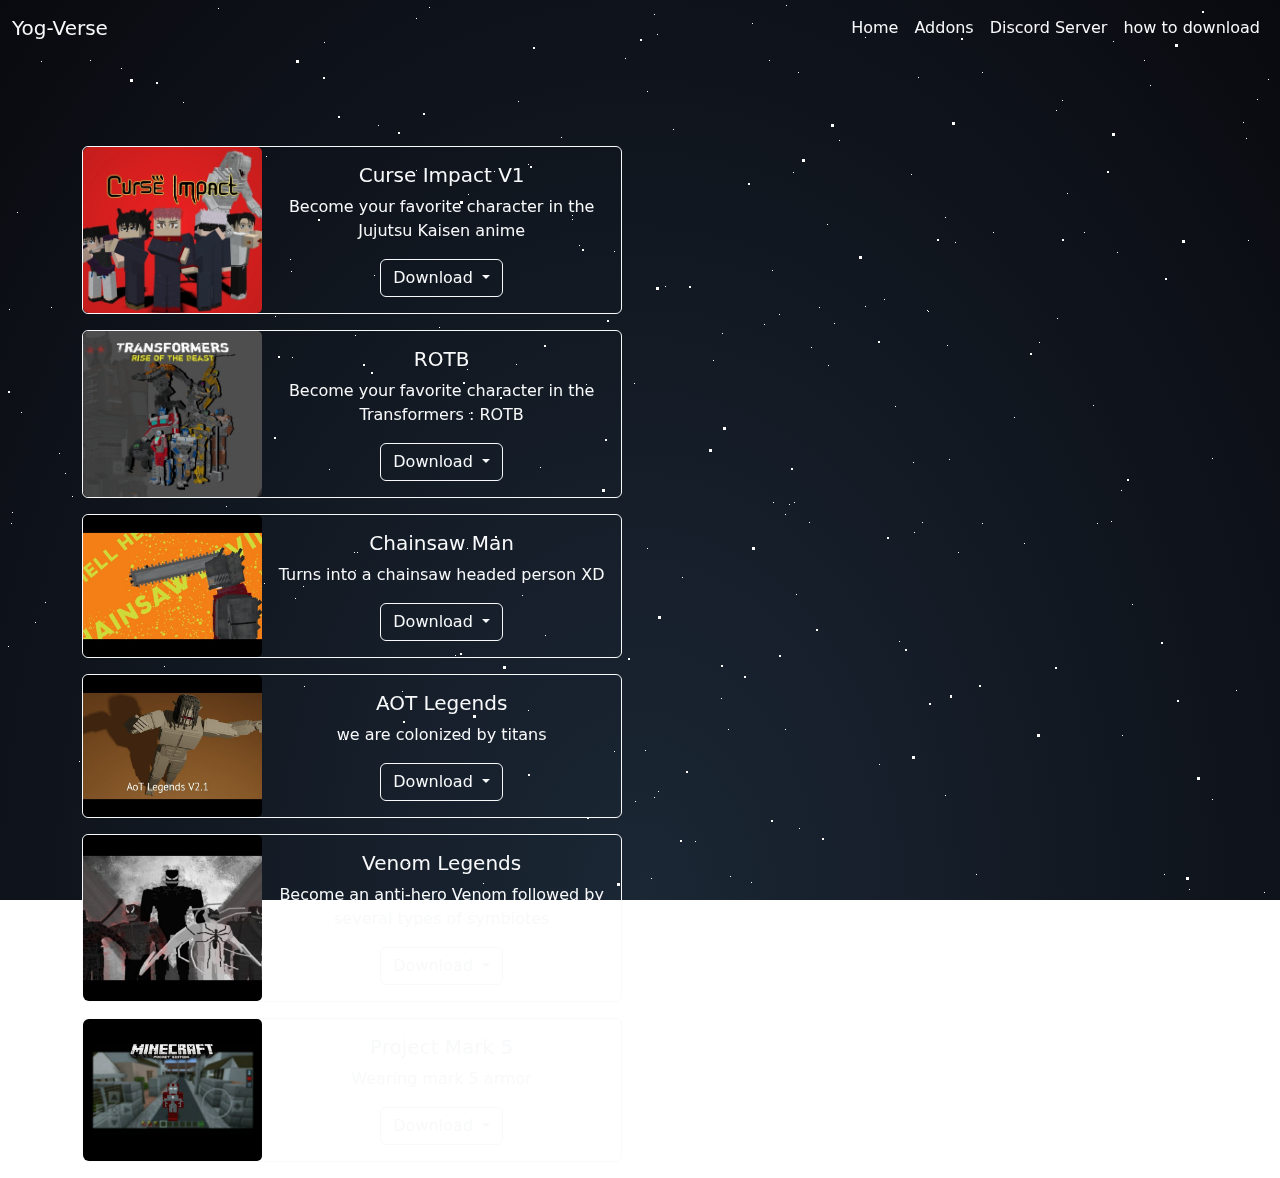
==== commit 6292eff0: "addons_page.html" ====
--- a/addons_page.html
+++ b/addons_page.html
@@ -30,7 +30,7 @@
           <a class="nav-link active text-light" aria-current="page" href="index.html">Home</a>
           <a class="nav-link text-light" href="addons_page.html">Addons</a>
           <a class="nav-link text-light" href="https://discord.gg/mgJJdWzcWv">Discord Server</a>
-          <a class="nav-link text-light" href="https://youtube.com/shorts/YGCl0QVILXU?feature=share">how to download</a>
+          <a class="nav-link text-light" href="https://youtube.com/shorts/aGXmsovmcww?si=TGYXkg1oc8W_G0_X">how to download</a>
         </div>
       </div>
     </div>
@@ -58,7 +58,7 @@
                     </button>
                     <ul class="dropdown-menu">
                       <li><a class="dropdown-item"
-                          href="https://www.mediafire.com/file/xs3nrbsyyehcwqd/curseImpact_1.20.81.mcaddon/file">For
+                          href="https://moneyblink.com/JJKAddon">For
                           Minecraft Pe 1.20.81</a></li>
                     </ul>
                   </div>
@@ -87,7 +87,7 @@
                     </button>
                     <ul class="dropdown-menu">
                       <li><a class="dropdown-item"
-                          href="https://www.mediafire.com/file/dchjpwi5pqcoc8w/ROTB-Map.zip/file">
+                          href="https://moneyblink.com/ROTB">
                           Include Map</a></li>
                     </ul>
                   </div>
@@ -116,9 +116,9 @@
                     </button>
                     <ul class="dropdown-menu">
                       <li><a class="dropdown-item"
-                          href="https://www.mediafire.com/file/15qdfbfw9cyu997/ChainsawMan_V1.zip/file">Version 1</a></li>
+                          href="https://moneyblink.com/ChainsawMan">Version 1</a></li>
                           <li><a class="dropdown-item"
-                            href="https://www.mediafire.com/file/bqsvydxfjxfstmn/ChainsawMan.mcaddon/file">Version 2</a></li>
+                            href="https://moneyblink.com/ChainDevil">Version 2</a></li>
                     </ul>
                   </div>
                 </div>
@@ -145,12 +145,12 @@
                       Download
                     </button>
                     <ul class="dropdown-menu">
-                      <li><a class="dropdown-item" href="https://www.mediafire.com/file/mltpn8y6lc15j1r/AOT_Remake_V1.mcaddon/file">AOT V1</a></li>
-                      <li><a class="dropdown-item" href="https://www.mediafire.com/file/kxf8bp538cio3pu/AoT_Legends_V1.5.mcaddon/file">AOT V1.5</a></li>
-                      <li><a class="dropdown-item" href="https://www.mediafire.com/file/f0xepmtgtc8hzai/AoT_Legends_2.0.mcaddon/file">AOT V2</a></li>
-                      <li><a class="dropdown-item" href="https://www.mediafire.com/file/5qihgt03e1gb109/Aot_Legends_2.1.7z/file">AOT V2.1</a></li>
-                      <li><a class="dropdown-item" href="https://www.mediafire.com/file/ptelv0stjn405rn/AoT_The_War_Update.zip/file">AOT The War Update</a></li>
-                      <li><a class="dropdown-item" href="https://www.mediafire.com/file/xiwmjmskhfdvfj4/BecomeNineTitans%255BBeta%255D.zip/file">Become Nine Titans[Beta]</a></li>
+                      <li><a class="dropdown-item" href="https://moneyblink.com/AotFirstVer">AOT V1</a></li>
+                      <li><a class="dropdown-item" href="https://moneyblink.com/AotOneFive">AOT V1.5</a></li>
+                      <li><a class="dropdown-item" href="https://moneyblink.com/AotTwoVer">AOT V2</a></li>
+                      <li><a class="dropdown-item" href="https://moneyblink.com/AotTwoOneVer">AOT V2.1</a></li>
+                      <li><a class="dropdown-item" href="https://moneyblink.com/AoTWarUpdate">AOT The War Update</a></li>
+                      <li><a class="dropdown-item" href="https://moneyblink.com/NineTitan">Become Nine Titans[Beta]</a></li>
                     </ul>
                   </div>
                 </div>
@@ -177,9 +177,9 @@
                       Download
                     </button>
                     <ul class="dropdown-menu">
-                      <li><a class="dropdown-item" href="https://www.mediafire.com/file/fsagnwci491evcp/Venom_Addon.mcaddon/file">V1</a></li>
-                      <li><a class="dropdown-item" href="https://www.mediafire.com/file/a5jllmhaovycs0v/Venom_Legends_V2.mcaddon/file">V2</a></li>
-                      <li><a class="dropdown-item" href="https://www.mediafire.com/file/g2a5wkzkvc0fzs3/Venom_V3_%2528Fix%2529.zip/file">V3</a></li>
+                      <li><a class="dropdown-item" href="https://moneyblink.com/VenomFirst">V1</a></li>
+                      <li><a class="dropdown-item" href="https://moneyblink.com/VenomSec">V2</a></li>
+                      <li><a class="dropdown-item" href="https://moneyblink.com/VenomTh">V3</a></li>
                     </ul>
                   </div>
                 </div>
@@ -206,8 +206,8 @@
                       Download
                     </button>
                     <ul class="dropdown-menu">
-                      <li><a class="dropdown-item" href="https://www.mediafire.com/file/3ujylip0rggehuo/Mark5_Beta_V0.1_.zip/file">Beta</a></li>
-                      <li><a class="dropdown-item" href="https://www.mediafire.com/file/k5b8llivocb3u3o/ProjectMk5_V1.zip/file">v1</a></li>
+                      <li><a class="dropdown-item" href="https://moneyblink.com/IronManBeta">Beta</a></li>
+                      <li><a class="dropdown-item" href="https://moneyblink.com/IronManV1">v1</a></li>
                     </ul>
                   </div>
                 </div>
@@ -222,4 +222,4 @@
 
 </body>
 
-</html>+</html>
